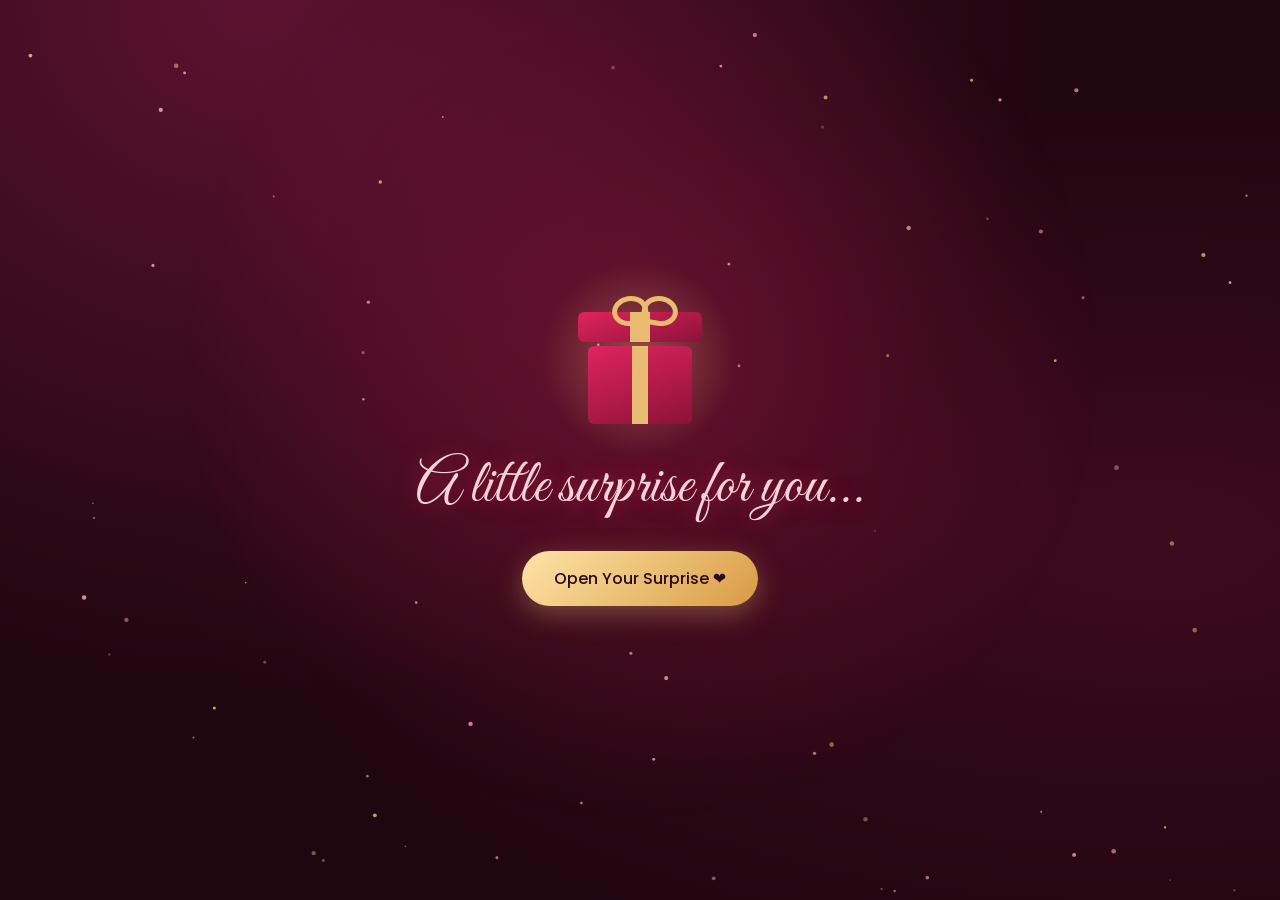
==== home.html @ 34ca7fa2 "Add files via upload" ====
<!DOCTYPE html>
<html lang="en">
<head>
<meta charset="UTF-8">
<meta name="viewport" content="width=device-width, initial-scale=1">
<title>A Little Surprise For You ❤️</title>
<!-- Fonts: if offline or blocked, elegant fallbacks in style.css are used automatically -->
<link rel="preconnect" href="https://fonts.googleapis.com">
<link rel="preconnect" href="https://fonts.gstatic.com" crossorigin>
<link href="https://fonts.googleapis.com/css2?family=Cormorant+Garamond:ital,wght@0,400;0,600;1,400&family=Great+Vibes&family=Noto+Serif+Gujarati:wght@400;600&family=Poppins:wght@300;400;500&display=swap" rel="stylesheet">
<link rel="stylesheet" href="style.css">
</head>
<body class="locked">

<canvas id="fx" aria-hidden="true"></canvas>
<div id="hearts" class="layer" aria-hidden="true"></div>
<div id="petals" class="layer" aria-hidden="true"></div>
<canvas id="confetti" aria-hidden="true"></canvas>

<!-- ================= 1. OPENING SCREEN ================= -->
<section id="intro" aria-label="Opening surprise">
  <div id="introHearts" class="layer" aria-hidden="true"></div>
  <div class="intro-inner">
    <div class="gift" aria-hidden="true">
      <div class="lid"></div>
      <div class="box"></div>
      <div class="glow"></div>
    </div>
    <p class="intro-text">A little surprise for you...</p>
    <button id="openBtn" class="btn" type="button">Open Your Surprise ❤️</button>
  </div>
</section>

<!-- ================= MAIN PAGE ================= -->
<main id="main" hidden>

 
  <!-- 3. HERO -->
  <section class="hero" id="top">
    <div class="orb o1" aria-hidden="true"></div>
    <div class="orb o2" aria-hidden="true"></div>
    <div class="glass hero-card reveal">
      <h1 id="mainHeading" tabindex="-1">Happy Birthday, <br>My Special One ❤️</h1>
      <!-- REPLACE "Your Name" with their name -->
      <p class="for"><span class="person-name">Rajan</span></p>
      <div class="big-heart" aria-hidden="true">❤</div>
      <a class="scroll" href="#letter">Scroll down ↓</a>
    </div>
  </section>

  <!-- 4. LETTER -->
  <section id="letter" class="section">
    <h2 class="script reveal">A Letter From My Heart</h2>
    <article class="letter reveal">
      <div class="seal" aria-hidden="true">❤</div>
      <p class="dear">My dearest <span class="person-name">Rajan</span>,</p>
      <div class="letter-body">
        <!-- ADD YOUR PERSONAL BIRTHDAY MESSAGE HERE -->
        <p>🥹❤️ ખબર નહીં કે હું તને કેટલી વાર કહું છું કે તું મારા માટે special છે, પણ સાચું કહું તો તું મારા માટે words કરતાં પણ ઘણો વધારે special છે. 🫶🏻💗</p>
        <p>💗 તારી સાથે વાત કરીને જે happiness મળે છે ને, એ honestly કંઈક અલગ જ છે. ક્યારેક તારી સાથેની નાની-નાની વાતો પણ મારા ચહેરા પર એક સુંદર smile લાવી દે છે. ✨🥹</p>
        <p>🧿 હું બસ એટલું જ ઈચ્છું છું કે તારી life માં જ્યારે પણ કોઈ difficult time આવે, ત્યારે તારી પાસે દરેક situation face કરવાની strength હોય અને તને હંમેશાં ખુશ રહેવાનું કોઈ ને કોઈ reason મળતું રહે. ❤️🫂</p>
        <p>🫶🏻 તને કદાચ ખબર પણ નહીં હોય કે તું મારા માટે કેટલો important છે, પણ I genuinely want to see you happy, successful and smiling always. તારા ચહેરા પર smile રહે અને તારા બધા સપનાં ધીમે-ધીમે પૂરાં થાય, બસ એવી જ wish છે મારી. 🥹💗✨</p>
        <p>❤️ And lastly, thank you for being YOU. દુનિયામાં ઘણા લોકો હશે, પણ તારા જેવી special place દરેક કોઈ નથી લઈ શકતું. તારી પોતાની એક અલગ જ જગ્યા છે મારા દિલમાં, જે હંમેશાં special રહેશે. 🫶🏻♾️❤️</p>
        <p class="break">🤭❤️ હા, ખબર છે કે હું ક્યારેક ક્યારેક તને હેરાન કરું છું, તારી સાથે ઝઘડું છું, તારા પર ગુસ્સો કરું છું અને ક્યારેક તો વગર કોઈ વાતે પણ તને પરેશાન કરું છું. 😂😭</p>
        <p>પણ શું કરું, તને હેરાન કર્યા વગર મારું ચાલે જ નહીં! 🤭😂❤️</p>
        <p>🥹💗 આપણે ગમે એટલું ઝઘડીએ, એકબીજાને ગમે એટલા હેરાન કરીએ, પણ આ બધી નાની-નાની નોકઝોક વચ્ચે પણ તું મારા માટે હંમેશાં special જ રહીશ. 🫶🏻❤️</p>
        <p>કારણ કે આખરે, તારી સાથેની આ નાની-નાની વાતો, મસ્તી અને ઝઘડાઓ જ તો યાદગાર બને છે. 🤭💗</p>
        <p>So, Happy Birthday to my Special One! 🎂❤️ બસ હંમેશાં આવો જ રહેજે, ખુશ રહેજે અને તારા આ beautiful smile સાથે બધાનું દિલ જીતતો રહેજે. 🥹🫶🏻💗♾️</p>
        <!-- END OF PERSONAL MESSAGE -->
      </div>
      <!-- REPLACE the sign-off below -->
      <p class="sign">Forever yours,<br><span class="script">Hetvi</span></p>
    </article>
  </section>

  <!-- 5. GALLERY -->
  <section id="memories" class="section">
    <h2 class="script reveal">Our Little Moments</h2>
    <div class="gallery">
      <!-- To use a photo: save it in the "images" folder and change src. Edit alt + caption text. Missing photos show a soft placeholder. -->
      <figure class="polaroid reveal">
        <div class="photo"><img src="images/photo1.jpg" alt="Memory one: describe your photo"><span class="ph">Add your photo<br>images/photo1.jpg</span></div>
        <figcaption> memory one</figcaption>
      </figure>
      <figure class="polaroid reveal">
        <div class="photo"><img src="images/photo2.jpg" alt="Memory two: describe your photo"><span class="ph">Add your photo<br>images/photo2.jpg</span></div>
        <figcaption> memory two</figcaption>
      </figure>
      <figure class="polaroid reveal">
        <div class="photo"><img src="images/photo3.jpg" alt="Memory three: describe your photo"><span class="ph">Add your photo<br>images/photo3.jpg</span></div>
        <figcaption> memory three</figcaption>
      </figure>
      <figure class="polaroid reveal">
        <div class="photo"><img src="images/photo4.jpg" alt="Memory four: describe your photo"><span class="ph">Add your photo<br>images/photo4.jpg</span></div>
        <figcaption> memory four</figcaption>
      </figure>
    </div>
  </section>

  <!-- 6. CAKE -->
  <section id="cake" class="section center">
    <h2 class="script reveal">Make a Wish</h2>
    <div class="cake" id="cakeBox" aria-hidden="true">
      <div class="candles">
        <i class="candle"><b class="flame"></b><u class="smoke"></u></i>
        <i class="candle"><b class="flame"></b><u class="smoke"></u></i>
        <i class="candle"><b class="flame"></b><u class="smoke"></u></i>
      </div>
      <div class="tier t2"></div>
      <div class="tier t1"></div>
      <div class="plate"></div>
    </div>
    <button id="wishBtn" class="btn" type="button" aria-pressed="false">Make a Wish 🎂</button>
    <!-- EDIT the wish message shown after the candles go out -->
    <p id="wishText" class="wish" role="status" aria-live="polite" hidden>May every wish in your heart come true this year, and always. ✨</p>
  </section>

  
  <!-- 8. FINALE -->
  <section id="finale" class="section center">
    <div class="big-heart beat" aria-hidden="true">❤</div>
    <h2 class="script final reveal">No matter how many birthdays come, you will always be special to me ❤️</h2>
    <button id="hugBtn" class="btn" type="button">One Last Hug 🤍</button>
    <p id="hugText" class="wish" role="status" aria-live="polite" hidden>Sending you the warmest, tightest hug. 🤍</p>
    <footer>Happy Birthday, <span class="person-name">Rajan</span> ❤️</footer>
  </section>
</main>

<script src="script.js"></script>
</body>
</html>
---- style.css ----
/* Palette — change these to restyle everything */
:root{
  --bg:#1f060f; --burg:#4a0d24; --rose:#e0245e; --blush:#f9d3dc; --gold:#e9bd70; --ink:#fff1f4;
  --script:'Great Vibes','Brush Script MT',cursive;
  --sans:'Poppins',system-ui,-apple-system,'Segoe UI',sans-serif;
  --serif:'Cormorant Garamond',Georgia,'Times New Roman',serif;
}
*{box-sizing:border-box;margin:0;padding:0}
html{scroll-behavior:smooth}
body{font-family:var(--sans);color:var(--ink);line-height:1.7;overflow-x:hidden;
  background:radial-gradient(ellipse at 20% 0%,#5c1230 0%,transparent 55%),radial-gradient(ellipse at 90% 60%,#3d0a1e 0%,transparent 60%),var(--bg);
  background-attachment:fixed}
body.locked{overflow:hidden}
[hidden]{display:none!important}
:focus-visible{outline:3px solid var(--gold);outline-offset:3px}
#fx,#confetti{position:fixed;inset:0;width:100%;height:100%;pointer-events:none}
#fx{z-index:0}#confetti{z-index:70}
.layer{position:fixed;inset:0;overflow:hidden;pointer-events:none;z-index:1}
#introHearts{z-index:51}
.script{font-family:var(--script);font-weight:400;color:var(--blush);text-shadow:0 0 24px rgba(224,36,94,.55)}

/* buttons */
.btn{font:500 1rem var(--sans);color:#2a0a14;border:0;cursor:pointer;padding:.95rem 2rem;border-radius:999px;
  background:linear-gradient(135deg,#ffe3a8,var(--gold) 55%,#d99a45);box-shadow:0 8px 28px rgba(233,189,112,.35);
  transition:transform .25s,box-shadow .25s}
.btn:hover{transform:translateY(-3px) scale(1.03);box-shadow:0 14px 36px rgba(233,189,112,.55)}
.btn:active{transform:scale(.98)}
.btn:disabled{opacity:.7;cursor:default}

/* intro */
#intro{position:fixed;inset:0;z-index:50;display:grid;place-items:center;text-align:center;padding:1.5rem;
  background:radial-gradient(circle at 50% 40%,rgba(224,36,94,.28),transparent 55%);
  transition:opacity 1.1s ease,transform 1.1s ease,filter 1.1s ease}
#intro.leaving{opacity:0;transform:scale(1.15);filter:blur(10px)}
.intro-inner{position:relative;z-index:52;display:flex;flex-direction:column;align-items:center;gap:1.6rem}
.intro-text{line-height:1.25;font-family:var(--script);font-size:clamp(2.2rem,8vw,3.8rem);color:var(--blush);text-shadow:0 0 22px rgba(224,36,94,.6)}
.gift{position:relative;width:130px;height:130px;animation:bob 3s ease-in-out infinite}
.gift .box,.gift .lid{position:absolute;left:50%;transform:translateX(-50%);
  background:linear-gradient(90deg,transparent 42%,var(--gold) 42% 58%,transparent 58%),linear-gradient(160deg,#e0245e,#8c1239)}
.gift .box{bottom:0;width:104px;height:78px;border-radius:6px}
.gift .lid{top:18px;width:124px;height:30px;border-radius:6px;transition:transform .8s cubic-bezier(.3,1.6,.5,1);z-index:2}
.gift .lid::before,.gift .lid::after{content:"";position:absolute;top:-16px;width:26px;height:20px;border:5px solid var(--gold);border-radius:50% 50% 0 50%}
.gift .lid::before{left:calc(50% - 28px);transform:rotate(-10deg)}
.gift .lid::after{left:calc(50% + 2px);transform:scaleX(-1) rotate(-10deg)}
.gift .glow{position:absolute;inset:-40px;background:radial-gradient(circle,rgba(233,189,112,.35),transparent 65%);z-index:-1}
#intro.opening .lid{transform:translate(-50%,-60px) rotate(-14deg)}
@keyframes bob{50%{transform:translateY(-10px)}}

/* floating hearts / petals */
.fh{position:absolute;bottom:-40px;color:var(--rose);opacity:0;animation:rise linear forwards;text-shadow:0 0 12px rgba(224,36,94,.7)}
@keyframes rise{10%{opacity:.75}100%{opacity:0;transform:translate(var(--dx),-110vh) rotate(var(--r))}}
.petal{position:absolute;top:-30px;width:14px;height:18px;border-radius:150% 0 150% 0;opacity:.8;
  background:linear-gradient(135deg,#ffb3c6,#e0245e);animation:fall linear forwards}
@keyframes fall{100%{transform:translate(var(--dx),110vh) rotate(var(--r))}}
.burst{position:fixed;z-index:80;pointer-events:none;animation:burst 2.6s ease-out forwards}
@keyframes burst{100%{opacity:0;transform:translate(var(--dx),var(--dy)) scale(1.4) rotate(var(--r))}}
.spark{position:fixed;z-index:90;pointer-events:none;width:10px;height:10px;margin:-5px;border-radius:50%;
  background:radial-gradient(circle,#fff,var(--gold) 50%,transparent 70%);animation:spark .8s forwards}
@keyframes spark{100%{opacity:0;transform:translateY(14px) scale(.2)}}

/* layout */
main{position:relative;z-index:2;animation:fadein 1.4s ease both}
@keyframes fadein{from{opacity:0;transform:scale(.97)}}
.section{max-width:1100px;margin:0 auto;padding:5rem 1.25rem}
.section.center{text-align:center}
.section h2.script{font-size:clamp(2.4rem,7vw,4rem);text-align:center;margin-bottom:2.5rem;line-height:1.2}
.glass{background:linear-gradient(145deg,rgba(255,255,255,.12),rgba(255,255,255,.04));border:1px solid rgba(249,211,220,.22);
  backdrop-filter:blur(14px);-webkit-backdrop-filter:blur(14px);box-shadow:0 20px 60px rgba(0,0,0,.35)}
.reveal{opacity:0;transform:translateY(28px);transition:opacity 1s ease,transform 1s ease}
.reveal.in{opacity:1;transform:none}

/* hero */
.hero{min-height:100svh;display:grid;place-items:center;padding:2rem 1.25rem;position:relative;overflow:hidden}
.orb{position:absolute;border-radius:50%;filter:blur(60px);opacity:.55}
.o1{width:320px;height:320px;background:var(--rose);top:8%;left:-6%}
.o2{width:280px;height:280px;background:var(--gold);bottom:6%;right:-4%;opacity:.3}
.hero-card{position:relative;text-align:center;padding:clamp(2rem,6vw,4rem) clamp(1.25rem,5vw,4rem);border-radius:32px;max-width:760px;width:100%}
.hero h1{font-family:var(--script);font-weight:400;font-size:clamp(2.8rem,10vw,5.6rem);line-height:1.15;color:var(--blush);text-shadow:0 0 30px rgba(224,36,94,.6)}
.for{margin-top:1rem;font-size:1.1rem;color:var(--gold)}
.person-name{font-family:var(--script);font-size:1.5em;color:var(--gold)}
.big-heart{font-size:3.5rem;color:var(--rose);margin:1rem 0;text-shadow:0 0 30px var(--rose);animation:beat 3.4s ease-in-out infinite}
.scroll{color:var(--blush);text-decoration:none;font-size:.9rem;opacity:.8}
@keyframes beat{0%,40%,100%{transform:scale(1)}20%{transform:scale(1.18)}60%{transform:scale(1.1)}}

/* letter */
.letter{position:relative;max-width:760px;margin:0 auto;padding:clamp(2.2rem,6vw,4rem) clamp(1.25rem,6vw,4rem);border-radius:10px;color:#4a1a28;
  background:repeating-linear-gradient(transparent 0 33px,rgba(180,90,110,.12) 33px 34px),linear-gradient(160deg,#fff4e6,#fbd9df);
  border:2px solid var(--gold);box-shadow:0 0 0 8px rgba(233,189,112,.12),0 30px 70px rgba(0,0,0,.5)}
.seal{position:absolute;top:-26px;left:50%;transform:translateX(-50%);width:52px;height:52px;border-radius:50%;display:grid;place-items:center;
  background:radial-gradient(circle at 35% 30%,#ff6b94,#a50d3b);color:#ffd3de;font-size:1.4rem;box-shadow:0 6px 16px rgba(0,0,0,.4)}
.letter .dear{font-family:var(--serif);font-size:1.5rem;font-weight:600;margin-bottom:1rem}
.letter-body{font-family:'Noto Serif Gujarati',var(--serif);font-size:clamp(1.02rem,3.3vw,1.2rem);line-height:2;user-select:text}
.letter-body p{margin-bottom:1.1rem}
.letter.in .letter-body{animation:soft 2.2s ease both}
.letter-body p.break{margin-top:2rem}
@keyframes soft{from{opacity:0;filter:blur(6px)}}
.sign{font-family:var(--serif);margin-top:1.5rem;text-align:right;font-size:1.2rem}
.sign .script{font-size:2.2rem;color:#a50d3b;text-shadow:none}

/* gallery */
.gallery{display:grid;grid-template-columns:repeat(auto-fit,minmax(220px,1fr));gap:2rem 1.5rem}
.polaroid{background:#fff6f0;padding:12px 12px 16px;border-radius:6px;color:#4a1a28;box-shadow:0 16px 40px rgba(0,0,0,.45);transition:transform .4s,opacity 1s}
.polaroid:nth-child(odd){rotate:-2deg}.polaroid:nth-child(even){rotate:2deg}
.polaroid:hover{transform:translateY(-8px) scale(1.03);rotate:0deg}
.photo{position:relative;aspect-ratio:4/5;overflow:hidden;border-radius:3px;background:linear-gradient(150deg,#8c1239,#e0245e 60%,#e9bd70)}
.photo img{position:absolute;inset:0;width:100%;height:100%;object-fit:cover}
.photo .ph{position:absolute;inset:0;display:grid;place-items:center;text-align:center;font-size:.8rem;color:#ffe9ee;padding:1rem}
.photo:not(.noimg) .ph{display:none}
.photo.noimg img{display:none}
figcaption{font-family:var(--script);font-size:1.5rem;text-align:center;margin-top:.7rem}

/* cake */
.cake{position:relative;width:220px;height:230px;margin:2rem auto 2.2rem}
.tier,.plate{position:absolute;left:50%;transform:translateX(-50%);border-radius:14px}
.t1{bottom:16px;width:220px;height:80px;background:linear-gradient(#ffd3de 0 24%,#c2185b 24%);border-radius:14px 14px 10px 10px}
.t2{bottom:96px;width:150px;height:66px;background:linear-gradient(#fff0f3 0 26%,#e0245e 26%)}
.t1::before,.t2::before{content:"";position:absolute;left:0;right:0;top:0;height:18px;border-radius:14px 14px 40% 40%;
  background:radial-gradient(circle at 10px 100%,transparent 8px,transparent 9px)}
.plate{bottom:4px;width:250px;height:14px;background:linear-gradient(var(--gold),#b9812f);border-radius:50%}
.candles{position:absolute;bottom:160px;left:50%;transform:translateX(-50%);display:flex;gap:30px;z-index:2}
.candle{position:relative;display:block;width:10px;height:44px;border-radius:3px;background:repeating-linear-gradient(45deg,#fff 0 6px,var(--rose) 6px 12px)}
.flame{position:absolute;left:50%;top:-24px;width:14px;height:24px;margin-left:-7px;border-radius:50% 50% 50% 50%/65% 65% 35% 35%;
  background:radial-gradient(circle at 50% 70%,#fff6c8,#ffc94d 50%,#ff7a2f);box-shadow:0 0 18px 6px rgba(255,190,80,.7);
  transform-origin:50% 100%;animation:flick .9s ease-in-out infinite alternate;transition:opacity .5s,transform .5s}
@keyframes flick{to{transform:scale(1.08,.94) rotate(3deg)}}
.smoke{position:absolute;left:50%;top:-10px;width:6px;height:6px;margin-left:-3px;border-radius:50%;background:rgba(255,255,255,.5);opacity:0}
.cake.out .flame{opacity:0;transform:scale(0);animation:none}
.cake.out .smoke{animation:smoke 2s ease-out forwards}
.cake.out .candle:nth-child(2) .smoke{animation-delay:.15s}.cake.out .candle:nth-child(3) .smoke{animation-delay:.3s}
@keyframes smoke{0%{opacity:.7}100%{opacity:0;transform:translateY(-50px) scale(4)}}
.wish{margin:1.5rem auto 0;max-width:520px;font-family:var(--serif);font-size:1.5rem;color:var(--gold);animation:soft 1.2s ease both}

/* reasons */
.cards{display:grid;grid-template-columns:repeat(auto-fit,minmax(230px,1fr));gap:1.5rem}
.card{padding:2rem 1.5rem;border-radius:22px;text-align:center;transition:transform .35s,border-color .35s}
.card:hover{transform:translateY(-6px);border-color:var(--gold)}
.ico{display:block;font-size:2rem;color:var(--gold);margin-bottom:.6rem}
.card h3{font-family:var(--serif);font-size:1.6rem;color:var(--blush);margin-bottom:.4rem}
.card p{font-size:.95rem;color:#f0d6dc}

/* finale */
.final{font-size:clamp(2rem,6vw,3.2rem)!important;line-height:1.35;margin:1rem auto 2rem!important;max-width:820px}
footer{margin-top:4rem;color:var(--blush);font-size:.9rem;opacity:.85}

/* music */
.music{position:fixed;top:max(12px,env(safe-area-inset-top));right:12px;z-index:60;font:400 .85rem var(--sans);color:var(--ink);cursor:pointer;
  padding:.6rem 1rem;border-radius:999px;border:1px solid rgba(249,211,220,.4);background:rgba(74,13,36,.7);backdrop-filter:blur(8px);transition:background .25s}
.music:hover,.music[aria-pressed="true"]{background:rgba(224,36,94,.55)}

@media (max-width:480px){.gift{transform:scale(.9)}.music{font-size:.75rem;padding:.5rem .8rem}.cake{transform:scale(.9)}}
@media (prefers-reduced-motion:reduce){
  html{scroll-behavior:auto}
  *,*::before,*::after{animation-duration:.01ms!important;animation-iteration-count:1!important;transition-duration:.01ms!important}
  .reveal{opacity:1;transform:none}
}
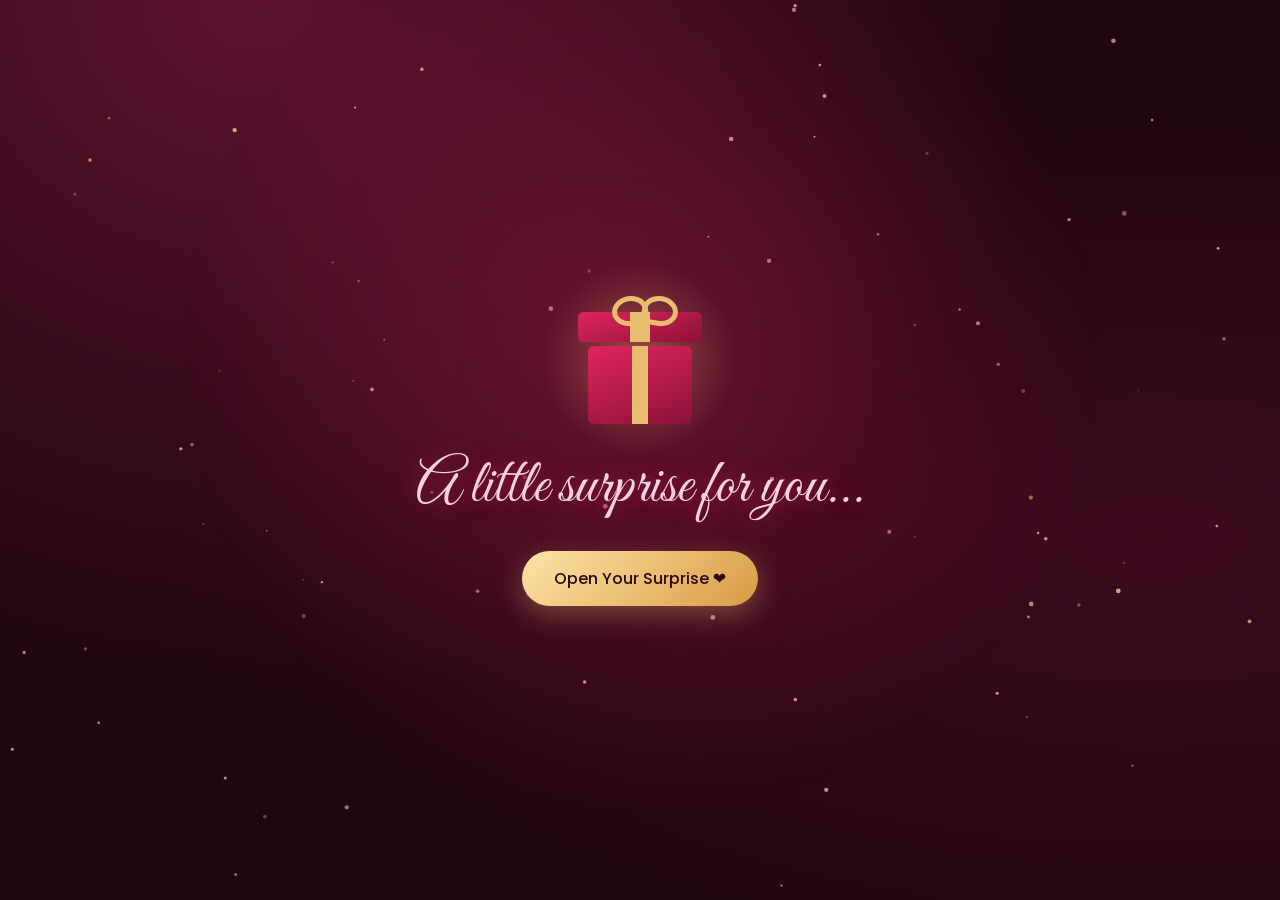
==== commit 44ff23f4: "chnage path" ====
--- a/home.html
+++ b/home.html
@@ -79,19 +79,19 @@
     <div class="gallery">
       <!-- To use a photo: save it in the "images" folder and change src. Edit alt + caption text. Missing photos show a soft placeholder. -->
       <figure class="polaroid reveal">
-        <div class="photo"><img src="images/photo1.jpg" alt="Memory one: describe your photo"><span class="ph">Add your photo<br>images/photo1.jpg</span></div>
+        <div class="photo"><img src="photo1.jpg" alt="Memory one: describe your photo"><span class="ph">Add your photo<br>images/photo1.jpg</span></div>
         <figcaption> memory one</figcaption>
       </figure>
       <figure class="polaroid reveal">
-        <div class="photo"><img src="images/photo2.jpg" alt="Memory two: describe your photo"><span class="ph">Add your photo<br>images/photo2.jpg</span></div>
+        <div class="photo"><img src="photo2.jpg" alt="Memory two: describe your photo"><span class="ph">Add your photo<br>images/photo2.jpg</span></div>
         <figcaption> memory two</figcaption>
       </figure>
       <figure class="polaroid reveal">
-        <div class="photo"><img src="images/photo3.jpg" alt="Memory three: describe your photo"><span class="ph">Add your photo<br>images/photo3.jpg</span></div>
+        <div class="photo"><img src="photo3.jpg" alt="Memory three: describe your photo"><span class="ph">Add your photo<br>images/photo3.jpg</span></div>
         <figcaption> memory three</figcaption>
       </figure>
       <figure class="polaroid reveal">
-        <div class="photo"><img src="images/photo4.jpg" alt="Memory four: describe your photo"><span class="ph">Add your photo<br>images/photo4.jpg</span></div>
+        <div class="photo"><img src="photo4.jpg" alt="Memory four: describe your photo"><span class="ph">Add your photo<br>images/photo4.jpg</span></div>
         <figcaption> memory four</figcaption>
       </figure>
     </div>
@@ -128,4 +128,4 @@
 
 <script src="script.js"></script>
 </body>
-</html>+</html>
